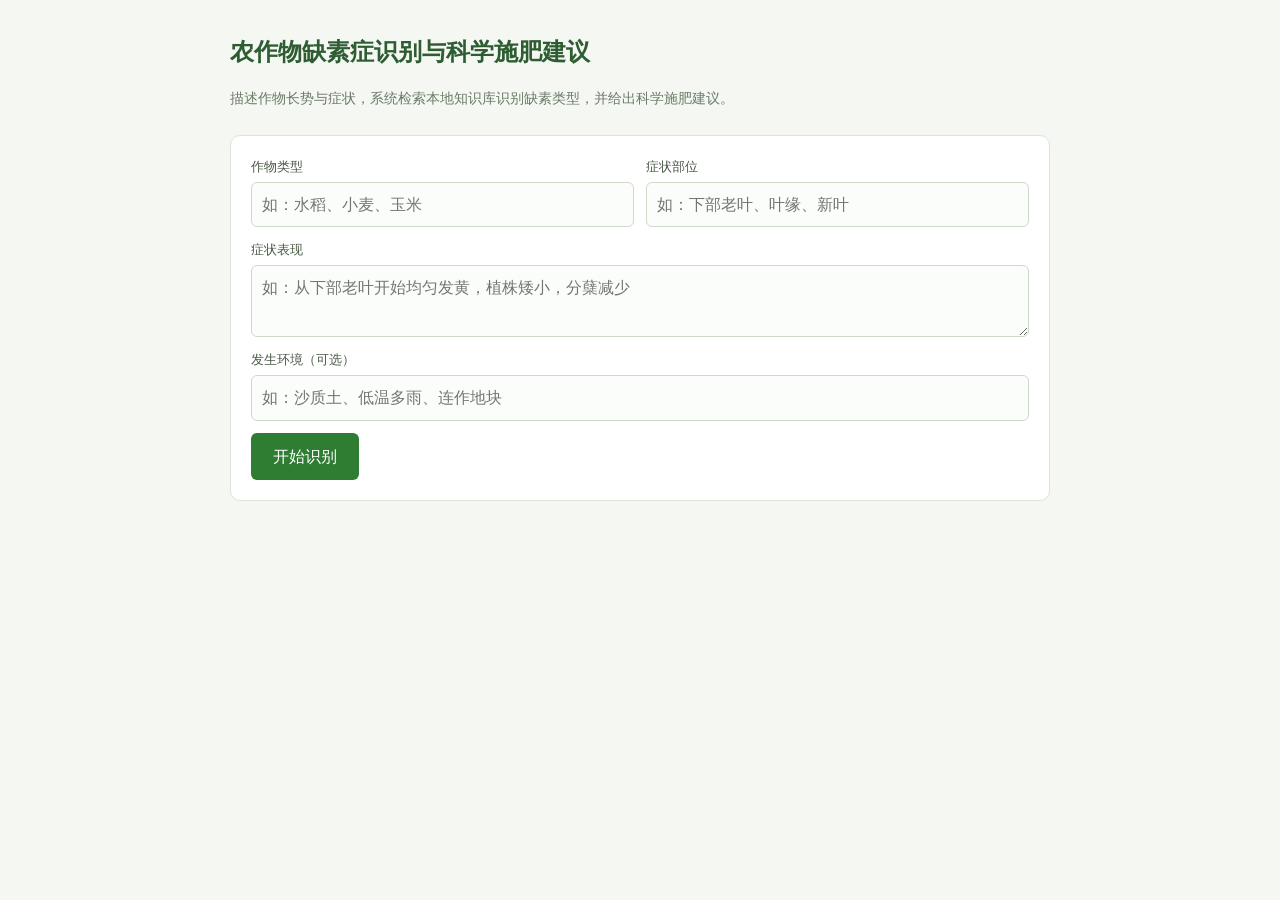
==== src/main/resources/static/index.html @ 109f9890 "替换为正式题目技术栈：SpringBoot + SpringAI + langchain4j 骨架 题目：农作物缺素症识别与科学施肥建议智能体  - 技术栈按需求文档硬性要求：Spring Boot " ====
<!DOCTYPE html>
<html lang="zh-CN">
<head>
    <meta charset="UTF-8">
    <meta name="viewport" content="width=device-width, initial-scale=1.0">
    <title>农作物缺素症识别与科学施肥建议</title>
    <style>
        * { box-sizing: border-box; }
        body {
            margin: 0;
            font-family: "Microsoft YaHei", "PingFang SC", sans-serif;
            background: #f4f7f2;
            color: #22301f;
            line-height: 1.7;
        }
        .wrap { max-width: 860px; margin: 0 auto; padding: 32px 20px 64px; }
        header { margin-bottom: 24px; }
        h1 { font-size: 24px; margin: 0 0 6px; color: #2e5d33; }
        .sub { color: #6b7a68; font-size: 14px; }
        .card {
            background: #fff;
            border: 1px solid #dde5da;
            border-radius: 10px;
            padding: 20px;
            margin-bottom: 16px;
        }
        .row { display: flex; gap: 12px; flex-wrap: wrap; margin-bottom: 12px; }
        .field { flex: 1 1 200px; display: flex; flex-direction: column; }
        label { font-size: 13px; color: #4a5a47; margin-bottom: 4px; }
        input, textarea {
            font: inherit;
            padding: 8px 10px;
            border: 1px solid #cfdacb;
            border-radius: 6px;
            background: #fbfdfa;
        }
        textarea { min-height: 72px; resize: vertical; }
        button {
            font: inherit;
            padding: 10px 22px;
            border: none;
            border-radius: 6px;
            background: #2e7d32;
            color: #fff;
            cursor: pointer;
        }
        button:disabled { background: #9bb89d; cursor: not-allowed; }
        .result { display: none; }
        .result.show { display: block; }
        .candidate {
            display: inline-block;
            margin: 0 8px 8px 0;
            padding: 4px 12px;
            border-radius: 999px;
            background: #e8f3e6;
            color: #2e5d33;
            font-size: 14px;
        }
        .section { margin-top: 16px; }
        .section h3 {
            font-size: 15px;
            margin: 0 0 6px;
            color: #2e5d33;
            padding-left: 8px;
            border-left: 3px solid #7cb342;
        }
        .civics {
            margin-top: 20px;
            padding: 14px 16px;
            background: #fff8e6;
            border-left: 4px solid #f0b429;
            border-radius: 6px;
            font-size: 14px;
            color: #6b5320;
        }
        .sources { margin-top: 12px; font-size: 12px; color: #87948a; word-break: break-all; }
        .muted { color: #8b978a; font-size: 13px; }
    </style>
</head>
<body>
<div class="wrap">
    <header>
        <h1>农作物缺素症识别与科学施肥建议</h1>
        <p class="sub">描述作物长势与症状，系统检索本地知识库识别缺素类型，并给出科学施肥建议。</p>
    </header>

    <form class="card" id="form">
        <div class="row">
            <div class="field">
                <label for="crop">作物类型</label>
                <input id="crop" name="crop" placeholder="如：水稻、小麦、玉米" required>
            </div>
            <div class="field">
                <label for="part">症状部位</label>
                <input id="part" name="part" placeholder="如：下部老叶、叶缘、新叶">
            </div>
        </div>
        <div class="row">
            <div class="field">
                <label for="symptom">症状表现</label>
                <textarea id="symptom" name="symptom"
                          placeholder="如：从下部老叶开始均匀发黄，植株矮小，分蘖减少" required></textarea>
            </div>
        </div>
        <div class="row">
            <div class="field">
                <label for="environment">发生环境（可选）</label>
                <input id="environment" name="environment" placeholder="如：沙质土、低温多雨、连作地块">
            </div>
        </div>
        <button type="submit" id="submitBtn">开始识别</button>
        <span class="muted" id="hint"></span>
    </form>

    <section class="card result" id="result">
        <h2 id="resultTitle" style="font-size:18px;margin:0 0 12px;color:#2e5d33;"></h2>
        <div id="candidates"></div>
        <div class="section" id="secIntro"></div>
        <div class="section" id="secAgro"></div>
        <div class="section" id="secOrganic"></div>
        <div class="section" id="secChemical"></div>
        <div class="section" id="secSafety"></div>
        <div class="civics" id="civics"></div>
        <div class="sources" id="sources"></div>
    </section>
</div>

<script>
    const $ = (id) => document.getElementById(id);

    function section(title, text) {
        if (!text) return '';
        return `<h3>${title}</h3><div>${escapeHtml(text)}</div>`;
    }

    function escapeHtml(s) {
        return String(s).replace(/[&<>"']/g, c => ({
            '&': '&amp;', '<': '&lt;', '>': '&gt;', '"': '&quot;', "'": '&#39;'
        }[c]));
    }

    $('form').addEventListener('submit', async (e) => {
        e.preventDefault();
        const btn = $('submitBtn');
        btn.disabled = true;
        $('hint').textContent = '识别中…';

        const payload = {
            crop: $('crop').value.trim(),
            part: $('part').value.trim(),
            symptom: $('symptom').value.trim(),
            environment: $('environment').value.trim()
        };

        try {
            const resp = await fetch('/api/diagnose', {
                method: 'POST',
                headers: { 'Content-Type': 'application/json' },
                body: JSON.stringify(payload)
            });
            if (!resp.ok) throw new Error('HTTP ' + resp.status);
            render(await resp.json());
            $('hint').textContent = '';
        } catch (err) {
            $('hint').textContent = '请求失败：' + err.message;
        } finally {
            btn.disabled = false;
        }
    });

    function render(data) {
        const candidates = (data.candidates || [])
            .map(c => `<span class="candidate">${escapeHtml(c.element)}　置信度 ${(c.confidence * 100).toFixed(0)}%</span>`)
            .join('');
        $('candidates').innerHTML = candidates || '<p class="muted">未返回候选缺素类型</p>';
        $('resultTitle').textContent = data.crop ? data.crop + ' · 识别结果' : '识别结果';
        $('secIntro').innerHTML = section('缺素简介', data.introduction);
        $('secAgro').innerHTML = section('农艺调控', data.agronomicMeasures);
        $('secOrganic').innerHTML = section('有机 / 生物肥', data.organicFertilizer);
        $('secChemical').innerHTML = section('化学施肥', data.chemicalFertilizer);
        $('secSafety').innerHTML = section('安全与减量提醒', data.safetyNotice);
        $('civics').textContent = data.civicsNote || '';
        $('civics').style.display = data.civicsNote ? 'block' : 'none';
        $('sources').textContent = (data.sources && data.sources.length)
            ? '知识库来源：' + data.sources.join('　')
            : '';
        $('result').classList.add('show');
    }

    fetch('/api/health').then(r => r.json()).then(d => {
        $('hint').textContent = '知识库已载入 ' + d.knowledgeBaseSize + ' 条';
    }).catch(() => {});
</script>
</body>
</html>
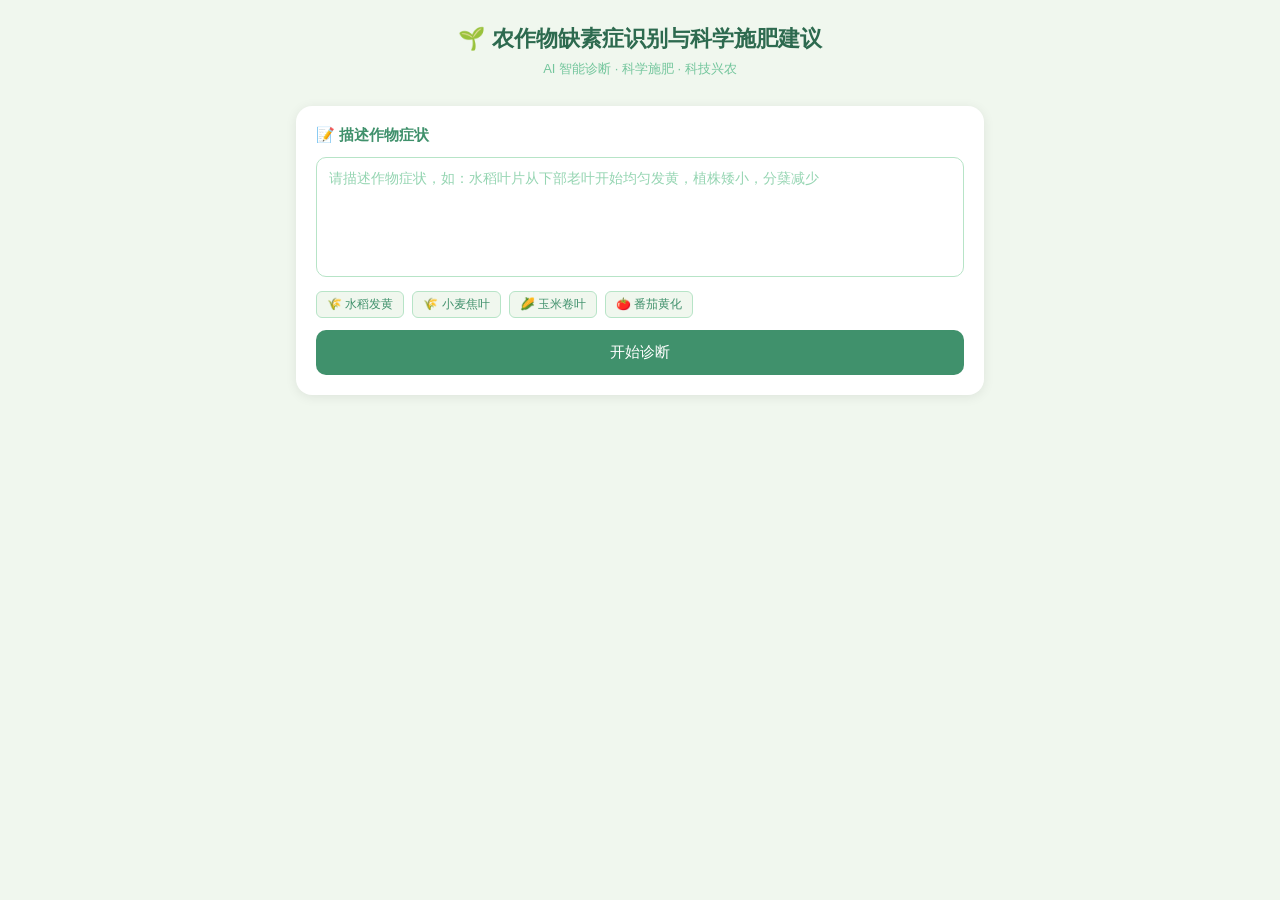
==== commit f51049de: "feat: SpringBoot3+SpringAI骨架完成 - OhcpApplication.java (SpringBoot入口) - DiagnoseController.java (REST" ====
--- a/src/main/resources/static/index.html
+++ b/src/main/resources/static/index.html
@@ -5,191 +5,138 @@
     <meta name="viewport" content="width=device-width, initial-scale=1.0">
     <title>农作物缺素症识别与科学施肥建议</title>
     <style>
-        * { box-sizing: border-box; }
-        body {
-            margin: 0;
-            font-family: "Microsoft YaHei", "PingFang SC", sans-serif;
-            background: #f4f7f2;
-            color: #22301f;
-            line-height: 1.7;
-        }
-        .wrap { max-width: 860px; margin: 0 auto; padding: 32px 20px 64px; }
-        header { margin-bottom: 24px; }
-        h1 { font-size: 24px; margin: 0 0 6px; color: #2e5d33; }
-        .sub { color: #6b7a68; font-size: 14px; }
-        .card {
-            background: #fff;
-            border: 1px solid #dde5da;
-            border-radius: 10px;
-            padding: 20px;
-            margin-bottom: 16px;
-        }
-        .row { display: flex; gap: 12px; flex-wrap: wrap; margin-bottom: 12px; }
-        .field { flex: 1 1 200px; display: flex; flex-direction: column; }
-        label { font-size: 13px; color: #4a5a47; margin-bottom: 4px; }
-        input, textarea {
-            font: inherit;
-            padding: 8px 10px;
-            border: 1px solid #cfdacb;
-            border-radius: 6px;
-            background: #fbfdfa;
-        }
-        textarea { min-height: 72px; resize: vertical; }
-        button {
-            font: inherit;
-            padding: 10px 22px;
-            border: none;
-            border-radius: 6px;
-            background: #2e7d32;
-            color: #fff;
-            cursor: pointer;
-        }
-        button:disabled { background: #9bb89d; cursor: not-allowed; }
-        .result { display: none; }
-        .result.show { display: block; }
-        .candidate {
-            display: inline-block;
-            margin: 0 8px 8px 0;
-            padding: 4px 12px;
-            border-radius: 999px;
-            background: #e8f3e6;
-            color: #2e5d33;
-            font-size: 14px;
-        }
-        .section { margin-top: 16px; }
-        .section h3 {
-            font-size: 15px;
-            margin: 0 0 6px;
-            color: #2e5d33;
-            padding-left: 8px;
-            border-left: 3px solid #7cb342;
-        }
-        .civics {
-            margin-top: 20px;
-            padding: 14px 16px;
-            background: #fff8e6;
-            border-left: 4px solid #f0b429;
-            border-radius: 6px;
-            font-size: 14px;
-            color: #6b5320;
-        }
-        .sources { margin-top: 12px; font-size: 12px; color: #87948a; word-break: break-all; }
-        .muted { color: #8b978a; font-size: 13px; }
+        * { margin: 0; padding: 0; box-sizing: border-box; }
+        body { font-family: "PingFang SC", "Microsoft YaHei", sans-serif; background: #f0f7ee; min-height: 100vh; }
+        .container { max-width: 720px; margin: 0 auto; padding: 24px 16px; }
+        .header { text-align: center; margin-bottom: 28px; }
+        .header h1 { font-size: 22px; color: #2d6a4f; margin-bottom: 6px; }
+        .header p { font-size: 13px; color: #74c69d; }
+
+        .input-card { background: white; border-radius: 16px; padding: 20px; box-shadow: 0 2px 12px rgba(0,0,0,0.08); margin-bottom: 20px; }
+        .input-card h2 { font-size: 15px; color: #40916c; margin-bottom: 12px; }
+        .input-card textarea { width: 100%; height: 120px; border: 1.5px solid #b7e4c7; border-radius: 10px; padding: 12px; font-size: 14px; resize: none; outline: none; transition: border-color 0.2s; }
+        .input-card textarea:focus { border-color: #40916c; }
+        .input-card textarea::placeholder { color: #95d5b2; }
+        .btn { display: block; width: 100%; padding: 13px; background: #40916c; color: white; border: none; border-radius: 10px; font-size: 15px; cursor: pointer; margin-top: 12px; transition: background 0.2s; }
+        .btn:hover { background: #2d6a4f; }
+        .btn:disabled { background: #95d5b2; cursor: not-allowed; }
+
+        .result-card { background: white; border-radius: 16px; padding: 20px; box-shadow: 0 2px 12px rgba(0,0,0,0.08); display: none; }
+        .result-card.show { display: block; }
+        .result-header { display: flex; align-items: center; gap: 12px; margin-bottom: 16px; }
+        .element-badge { background: #d8f3dc; color: #2d6a4f; padding: 6px 16px; border-radius: 20px; font-size: 15px; font-weight: bold; }
+        .confidence { color: #74c69d; font-size: 13px; }
+        .section { margin-bottom: 14px; }
+        .section-title { font-size: 12px; color: #95d5b2; margin-bottom: 4px; }
+        .section-content { font-size: 14px; color: #1b4332; line-height: 1.7; }
+        .politic { background: #f0f7ee; border-left: 3px solid #40916c; padding: 10px 14px; border-radius: 0 8px 8px 0; font-size: 13px; color: #2d6a4f; line-height: 1.6; margin-top: 16px; }
+        .error { color: #e63946; font-size: 14px; padding: 12px; background: #ffe5e5; border-radius: 8px; }
+
+        .loading { display: none; text-align: center; padding: 20px; color: #74c69d; font-size: 14px; }
+        .loading.show { display: block; }
+
+        .example { display: flex; gap: 8px; flex-wrap: wrap; margin-top: 10px; }
+        .example-btn { background: #f0f7ee; border: 1px solid #b7e4c7; border-radius: 6px; padding: 4px 10px; font-size: 12px; color: #40916c; cursor: pointer; }
+        .example-btn:hover { background: #d8f3dc; }
     </style>
 </head>
 <body>
-<div class="wrap">
-    <header>
-        <h1>农作物缺素症识别与科学施肥建议</h1>
-        <p class="sub">描述作物长势与症状，系统检索本地知识库识别缺素类型，并给出科学施肥建议。</p>
-    </header>
+<div class="container">
+    <div class="header">
+        <h1>🌱 农作物缺素症识别与科学施肥建议</h1>
+        <p>AI 智能诊断 · 科学施肥 · 科技兴农</p>
+    </div>
 
-    <form class="card" id="form">
-        <div class="row">
-            <div class="field">
-                <label for="crop">作物类型</label>
-                <input id="crop" name="crop" placeholder="如：水稻、小麦、玉米" required>
-            </div>
-            <div class="field">
-                <label for="part">症状部位</label>
-                <input id="part" name="part" placeholder="如：下部老叶、叶缘、新叶">
-            </div>
+    <div class="input-card">
+        <h2>📝 描述作物症状</h2>
+        <textarea id="symptomInput" placeholder="请描述作物症状，如：水稻叶片从下部老叶开始均匀发黄，植株矮小，分蘖减少"></textarea>
+        <div class="example">
+            <button class="example-btn" onclick="setExample('水稻叶片从下部老叶开始均匀发黄，植株矮小，分蘖减少')">🌾 水稻发黄</button>
+            <button class="example-btn" onclick="setExample('小麦叶缘焦枯，叶片边缘发黄干枯')">🌾 小麦焦叶</button>
+            <button class="example-btn" onclick="setExample('玉米幼叶卷曲畸形，叶尖黄化')">🌽 玉米卷叶</button>
+            <button class="example-btn" onclick="setExample('番茄叶片叶脉间失绿黄化，叶脉保持绿色')">🍅 番茄黄化</button>
         </div>
-        <div class="row">
-            <div class="field">
-                <label for="symptom">症状表现</label>
-                <textarea id="symptom" name="symptom"
-                          placeholder="如：从下部老叶开始均匀发黄，植株矮小，分蘖减少" required></textarea>
-            </div>
+        <button class="btn" id="submitBtn" onclick="submitDiagnose()">开始诊断</button>
+    </div>
+
+    <div class="loading" id="loading">
+        <div>🔍 正在检索知识库并分析...</div>
+    </div>
+
+    <div class="result-card" id="resultCard">
+        <div class="result-header">
+            <span class="element-badge" id="resultElement">—</span>
+            <span class="confidence" id="resultConfidence">置信度：—</span>
         </div>
-        <div class="row">
-            <div class="field">
-                <label for="environment">发生环境（可选）</label>
-                <input id="environment" name="environment" placeholder="如：沙质土、低温多雨、连作地块">
-            </div>
+        <div class="section">
+            <div class="section-title">缺素简介</div>
+            <div class="section-content" id="resultDesc"></div>
         </div>
-        <button type="submit" id="submitBtn">开始识别</button>
-        <span class="muted" id="hint"></span>
-    </form>
+        <div class="section">
+            <div class="section-title">有机肥 / 生物肥施用方案</div>
+            <div class="section-content" id="resultOrganic"></div>
+        </div>
+        <div class="section">
+            <div class="section-title">化学肥料追施方案</div>
+            <div class="section-content" id="resultChemical"></div>
+        </div>
+        <div class="section">
+            <div class="section-title">施肥安全与提醒</div>
+            <div class="section-content" id="resultSafety"></div>
+        </div>
+        <div class="politic" id="resultPolitic"></div>
+    </div>
 
-    <section class="card result" id="result">
-        <h2 id="resultTitle" style="font-size:18px;margin:0 0 12px;color:#2e5d33;"></h2>
-        <div id="candidates"></div>
-        <div class="section" id="secIntro"></div>
-        <div class="section" id="secAgro"></div>
-        <div class="section" id="secOrganic"></div>
-        <div class="section" id="secChemical"></div>
-        <div class="section" id="secSafety"></div>
-        <div class="civics" id="civics"></div>
-        <div class="sources" id="sources"></div>
-    </section>
+    <div class="result-card" id="errorCard" style="border-left: 4px solid #e63946;">
+        <div class="error" id="errorMsg"></div>
+    </div>
 </div>
 
 <script>
-    const $ = (id) => document.getElementById(id);
+    const API_BASE = 'http://localhost:8080/api';
 
-    function section(title, text) {
-        if (!text) return '';
-        return `<h3>${title}</h3><div>${escapeHtml(text)}</div>`;
+    function setExample(text) {
+        document.getElementById('symptomInput').value = text;
     }
 
-    function escapeHtml(s) {
-        return String(s).replace(/[&<>"']/g, c => ({
-            '&': '&amp;', '<': '&lt;', '>': '&gt;', '"': '&quot;', "'": '&#39;'
-        }[c]));
-    }
+    async function submitDiagnose() {
+        const symptom = document.getElementById('symptomInput').value.trim();
+        if (!symptom) { alert('请先描述作物症状'); return; }
 
-    $('form').addEventListener('submit', async (e) => {
-        e.preventDefault();
-        const btn = $('submitBtn');
+        const btn = document.getElementById('submitBtn');
+        const loading = document.getElementById('loading');
+        const resultCard = document.getElementById('resultCard');
+        const errorCard = document.getElementById('errorCard');
+
         btn.disabled = true;
-        $('hint').textContent = '识别中…';
-
-        const payload = {
-            crop: $('crop').value.trim(),
-            part: $('part').value.trim(),
-            symptom: $('symptom').value.trim(),
-            environment: $('environment').value.trim()
-        };
+        loading.classList.add('show');
+        resultCard.classList.remove('show');
+        errorCard.classList.remove('show');
 
         try {
-            const resp = await fetch('/api/diagnose', {
+            const resp = await fetch(API_BASE + '/diagnose', {
                 method: 'POST',
                 headers: { 'Content-Type': 'application/json' },
-                body: JSON.stringify(payload)
+                body: JSON.stringify({ symptom })
             });
-            if (!resp.ok) throw new Error('HTTP ' + resp.status);
-            render(await resp.json());
-            $('hint').textContent = '';
-        } catch (err) {
-            $('hint').textContent = '请求失败：' + err.message;
+            const data = await resp.json();
+
+            document.getElementById('resultElement').textContent = data.element;
+            document.getElementById('resultConfidence').textContent = '置信度：' + (data.confidence * 100).toFixed(0) + '%';
+            document.getElementById('resultDesc').textContent = data.description;
+            document.getElementById('resultOrganic').textContent = data.organicFertilizer;
+            document.getElementById('resultChemical').textContent = data.chemicalFertilizer;
+            document.getElementById('resultSafety').textContent = data.safetyWithGuidance.split('\n\n💡')[0];
+            document.getElementById('resultPolitic').textContent = '💡 ' + (data.safetyWithGuidance.split('\n\n💡')[1] || '');
+            resultCard.classList.add('show');
+        } catch (e) {
+            document.getElementById('errorMsg').textContent = '诊断失败：' + e.message + '（请确认后端服务已启动）';
+            errorCard.classList.add('show');
         } finally {
             btn.disabled = false;
+            loading.classList.remove('show');
         }
-    });
-
-    function render(data) {
-        const candidates = (data.candidates || [])
-            .map(c => `<span class="candidate">${escapeHtml(c.element)}　置信度 ${(c.confidence * 100).toFixed(0)}%</span>`)
-            .join('');
-        $('candidates').innerHTML = candidates || '<p class="muted">未返回候选缺素类型</p>';
-        $('resultTitle').textContent = data.crop ? data.crop + ' · 识别结果' : '识别结果';
-        $('secIntro').innerHTML = section('缺素简介', data.introduction);
-        $('secAgro').innerHTML = section('农艺调控', data.agronomicMeasures);
-        $('secOrganic').innerHTML = section('有机 / 生物肥', data.organicFertilizer);
-        $('secChemical').innerHTML = section('化学施肥', data.chemicalFertilizer);
-        $('secSafety').innerHTML = section('安全与减量提醒', data.safetyNotice);
-        $('civics').textContent = data.civicsNote || '';
-        $('civics').style.display = data.civicsNote ? 'block' : 'none';
-        $('sources').textContent = (data.sources && data.sources.length)
-            ? '知识库来源：' + data.sources.join('　')
-            : '';
-        $('result').classList.add('show');
     }
-
-    fetch('/api/health').then(r => r.json()).then(d => {
-        $('hint').textContent = '知识库已载入 ' + d.knowledgeBaseSize + ' 条';
-    }).catch(() => {});
 </script>
 </body>
 </html>
